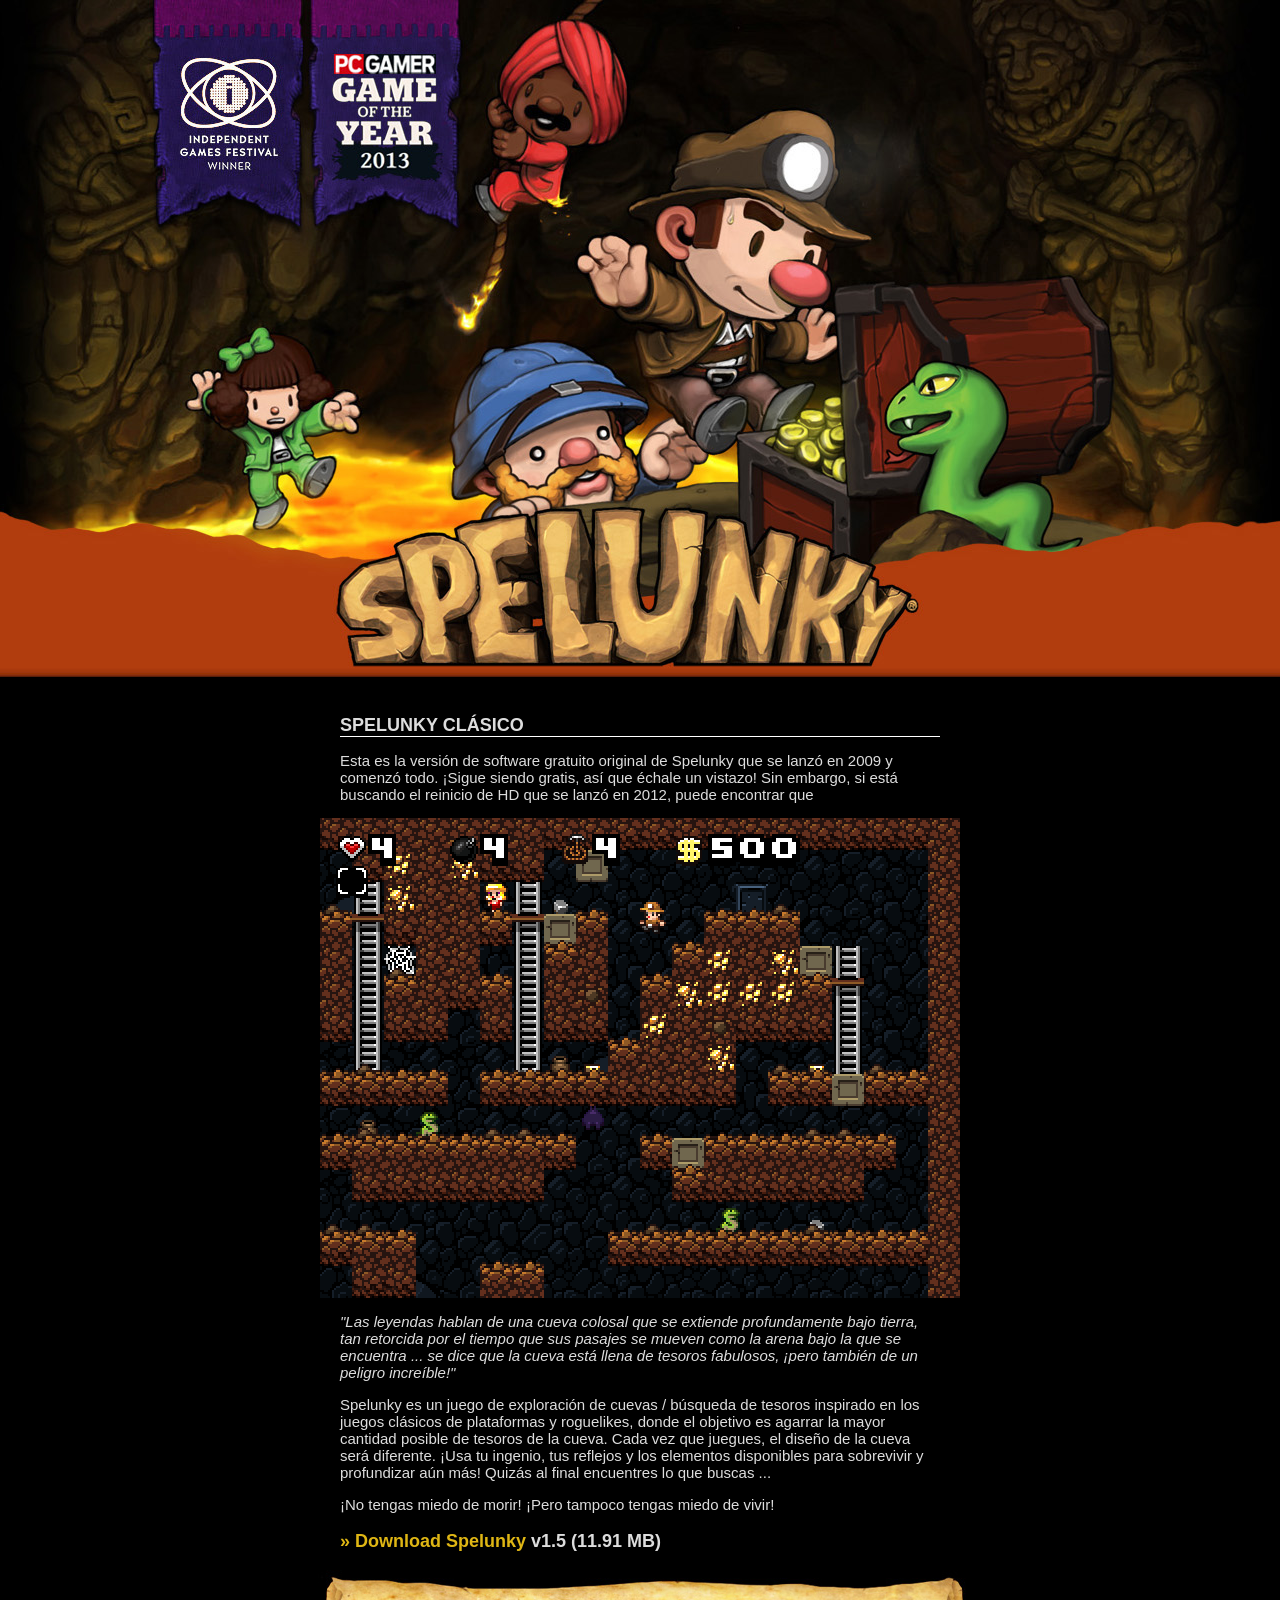
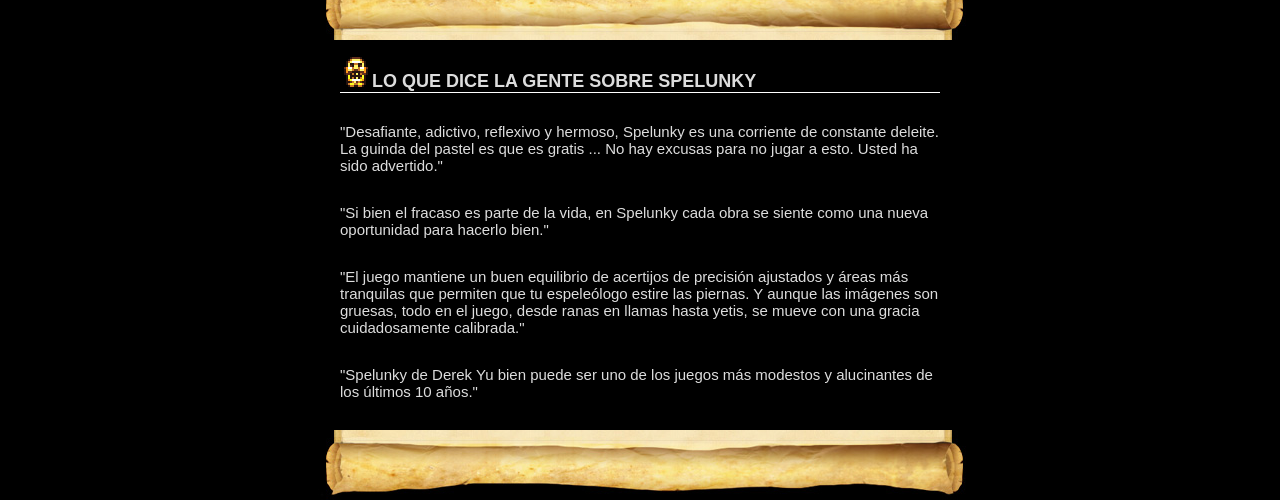
==== index.html @ 5c439c94 "Updating" ====
<head>

<meta http-equiv="Content-Type" content="text/html; charset=utf-8" />
<meta name="description" content="The official site of Spelunky - the randomly-generated action adventure!"/>
<meta name="keywords" content="spelunky, game, games, video game, video games, platformer, roguelike, mossmouth, xbla, xbox, Derek Yu"/>
<meta name="author" content="Spelunky Es"/>
<link rel="icon" type="image/vnd.microsoft.icon" href="favicon.ico" />
<link rel="stylesheet" type="text/css" href="css/spelunky2.css" />

<title>Spelunky World</title>

<script type="text/javascript">

	function roll(img_name, img_src)
	{
		document[img_name].src = img_src;
	}

//-->
</script>

</head>

<body class="two">

<div id="wrapper">
</div>

<div id="content">
	<h2>Spelunky Clásico</h2>
	<p>Esta es la versión de software gratuito original de Spelunky que se lanzó en 2009 y comenzó todo. ¡Sigue siendo gratis, así que échale un vistazo! Sin embargo, si está buscando el reinicio de HD que se lanzó en 2012, puede encontrar que</p>
	<div style="text-align: center"><img src="images/spelunky-pc-screen.png" alt="Spelunky Screenshot" /></div>
	<p><em>"Las leyendas hablan de una cueva colosal que se extiende profundamente bajo tierra, tan retorcida por el tiempo que sus pasajes se mueven como la arena bajo la que se encuentra ... se dice que la cueva está llena de tesoros fabulosos, ¡pero también de un peligro increíble!"</em></p>
	<p>Spelunky es un juego de exploración de cuevas / búsqueda de tesoros inspirado en los juegos clásicos de plataformas y roguelikes, donde el objetivo es agarrar la mayor cantidad posible de tesoros de la cueva. Cada vez que juegues, el diseño de la cueva será diferente. ¡Usa tu ingenio, tus reflejos y los elementos disponibles para sobrevivir y profundizar aún más! Quizás al final encuentres lo que buscas ...</p>
	<p>¡No tengas miedo de morir! ¡Pero tampoco tengas miedo de vivir!</p>
	<h3 style="margin-bottom: 0"><a href="https://download1644.mediafire.com/c4sba213b0mg/2yezg37276vzpew/SpelunkyV1.5.zip">&raquo; Download Spelunky</a> v1.5 (11.91 MB)</h3>
	<br/>
	<div id="info">
		<div style="text-align: center"><img src="images/info-bg-top.jpg" alt="" /></div>
		<h2><img src="images/goldidol.gif" alt="" />Lo que dice la gente sobre Spelunky</h2>
		<p class="quote">"Desafiante, adictivo, reflexivo y hermoso, Spelunky es una corriente de constante deleite. La guinda del pastel es que es gratis ... No hay excusas para no jugar a esto. Usted ha sido advertido."</p>
		<p class="quote">"Si bien el fracaso es parte de la vida, en Spelunky cada obra se siente como una nueva oportunidad para hacerlo bien."
		<p class="quote">"El juego mantiene un buen equilibrio de acertijos de precisión ajustados y áreas más tranquilas que permiten que tu espeleólogo estire las piernas. Y aunque las imágenes son gruesas, todo en el juego, desde ranas en llamas hasta yetis, se mueve con una gracia cuidadosamente calibrada."</p>
		<p class="quote">"Spelunky de Derek Yu bien puede ser uno de los juegos más modestos y alucinantes de los últimos 10 años."</p>
		<div style="text-align: center"><img src="images/info-bg-bottom.jpg" alt="" /></div>
	</div>
</div>

</body>

</html>
---- css/spelunky2.css ----
<!--
a:link {
  color: #dfb614;
  text-decoration: none;
}

a:visited {
  color: #dfb614;
  text-decoration: none;
}

a:hover {
  color: #666;
}

body {
	margin: 0;
	font-family: Georgia, Arial, Helvetica, sans-serif;
	text-align: center;
	background: #000 url(../images/bgstretch.jpg) repeat-x;
}

body.two {
	margin: 0;
	font-family: Georgia, Arial, Helvetica, sans-serif;
	text-align: center;
	background: #000 url(../images/bgstretch2.jpg) repeat-x;
}

#wrapper {
	overflow: hidden;
	min-height: 700px;
	background: url(../images/background.jpg) no-repeat top center;
}

#book-nav {
	margin: 0 auto;
	width: 1000px;
	min-height: 575px;
	text-align: left;
	background: url(../images/book.gif) no-repeat top center;
}

#right-nav {
	margin: 20px;
	float: right;
	width: 200px;
	height: 400px;
	color: #000;
	background: #fff;
}

#content {
	margin: 0 auto;
	width: 840px;
	height-min: 1000px;
	text-align: left;
	color: #ddd;
	/* background: #000 url(../images/content-bg.jpg) repeat; */
}

#content h2 {
	font-size: 18px;
	font-family: "Helvetica Neue", Arial, Helvetica, sans-serif;
	text-transform: uppercase;
	margin-left: 120px;
	margin-right: 120px;
	border-bottom: 1px #fff solid;
}

#content h3 {
	font-size: 18px;
	font-family: "Helvetica Neue", Arial, Helvetica, sans-serif;
	margin-left: 120px;
	margin-right: 120px;
}

#content p {
	font-size: 15px;
	margin-left: 120px;
	margin-right: 120px;
}

#content small {
	font-size: 10px;
	margin-left: 120px;
	margin-right: 120px;
}

p.quote {
	margin-top: 30px;
	margin-bottom: 30px;
}

#footer {
	overflow: hidden;
	min-height: 500px;
	background: url(../images/spider.gif) no-repeat top;
}

#copy {
	margin: 40px 120px 10px 120px;
	font-size: 10px;
	text-align: center;
	color: #fff;
}

.twtr-widget {
	text-align: center;
}

.twtr-doc {
	text-align: left;
	margin: auto;
}
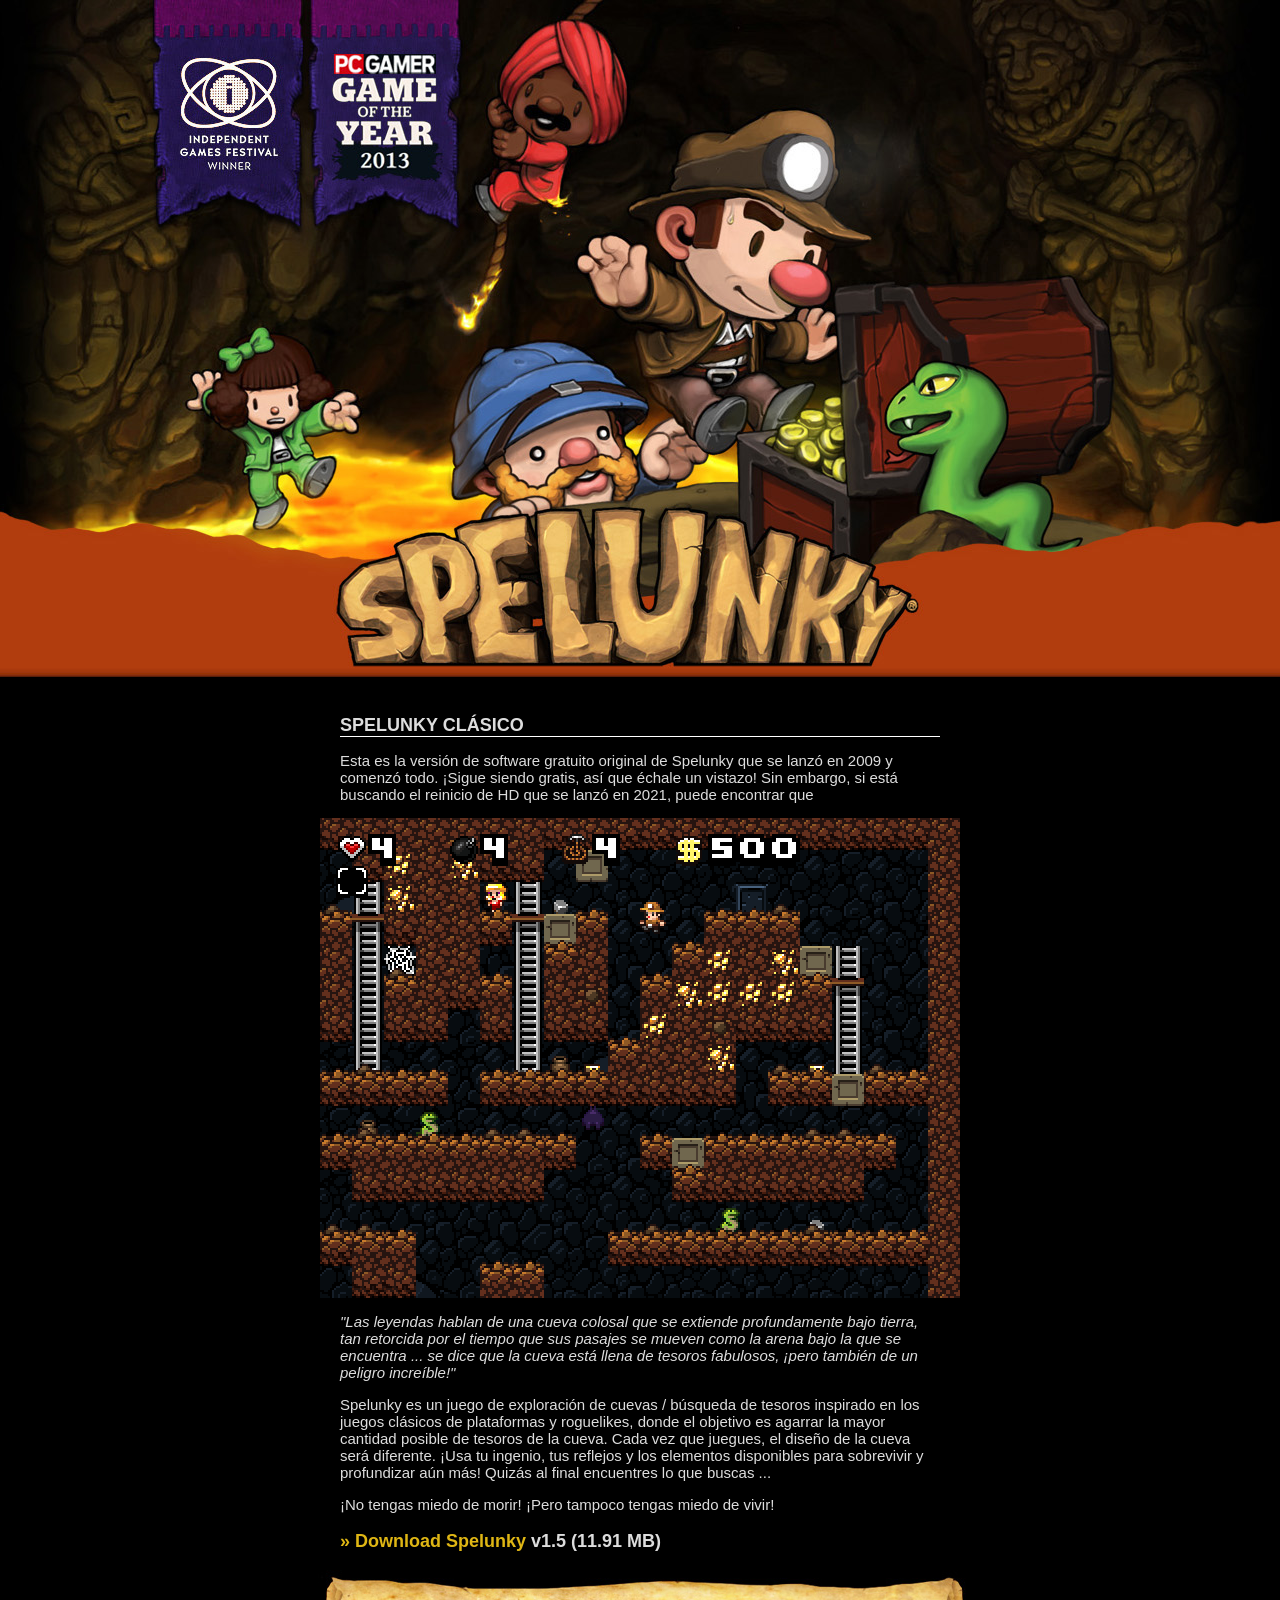
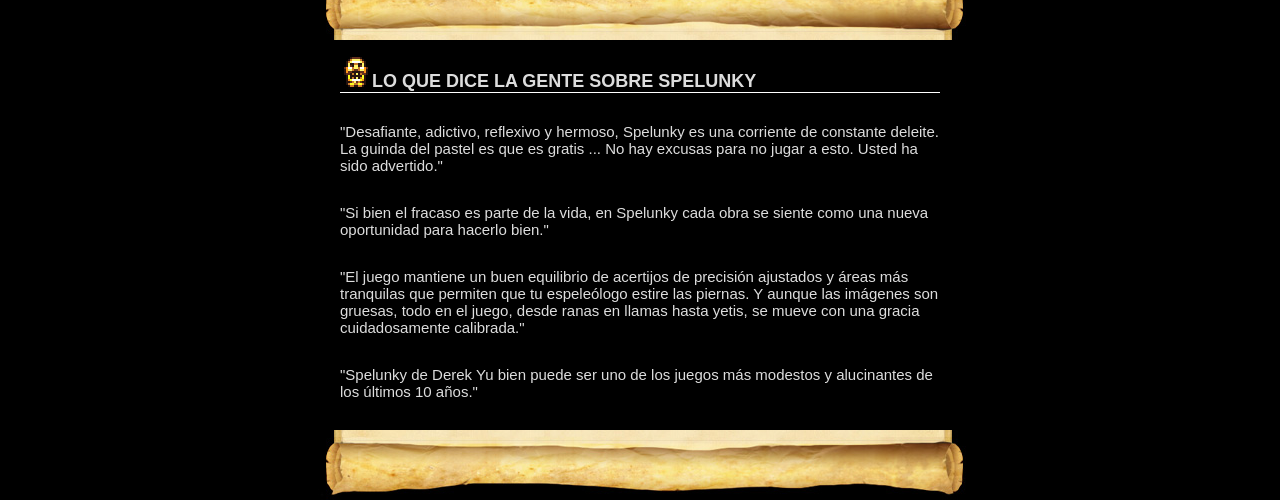
==== commit a44c6cbd: "Updating" ====
--- a/index.html
+++ b/index.html
@@ -29,7 +29,7 @@
 
 <div id="content">
 	<h2>Spelunky Clásico</h2>
-	<p>Esta es la versión de software gratuito original de Spelunky que se lanzó en 2009 y comenzó todo. ¡Sigue siendo gratis, así que échale un vistazo! Sin embargo, si está buscando el reinicio de HD que se lanzó en 2012, puede encontrar que</p>
+	<p>Esta es la versión de software gratuito original de Spelunky que se lanzó en 2009 y comenzó todo. ¡Sigue siendo gratis, así que échale un vistazo! Sin embargo, si está buscando el reinicio de HD que se lanzó en 2021, puede encontrar que</p>
 	<div style="text-align: center"><img src="images/spelunky-pc-screen.png" alt="Spelunky Screenshot" /></div>
 	<p><em>"Las leyendas hablan de una cueva colosal que se extiende profundamente bajo tierra, tan retorcida por el tiempo que sus pasajes se mueven como la arena bajo la que se encuentra ... se dice que la cueva está llena de tesoros fabulosos, ¡pero también de un peligro increíble!"</em></p>
 	<p>Spelunky es un juego de exploración de cuevas / búsqueda de tesoros inspirado en los juegos clásicos de plataformas y roguelikes, donde el objetivo es agarrar la mayor cantidad posible de tesoros de la cueva. Cada vez que juegues, el diseño de la cueva será diferente. ¡Usa tu ingenio, tus reflejos y los elementos disponibles para sobrevivir y profundizar aún más! Quizás al final encuentres lo que buscas ...</p>
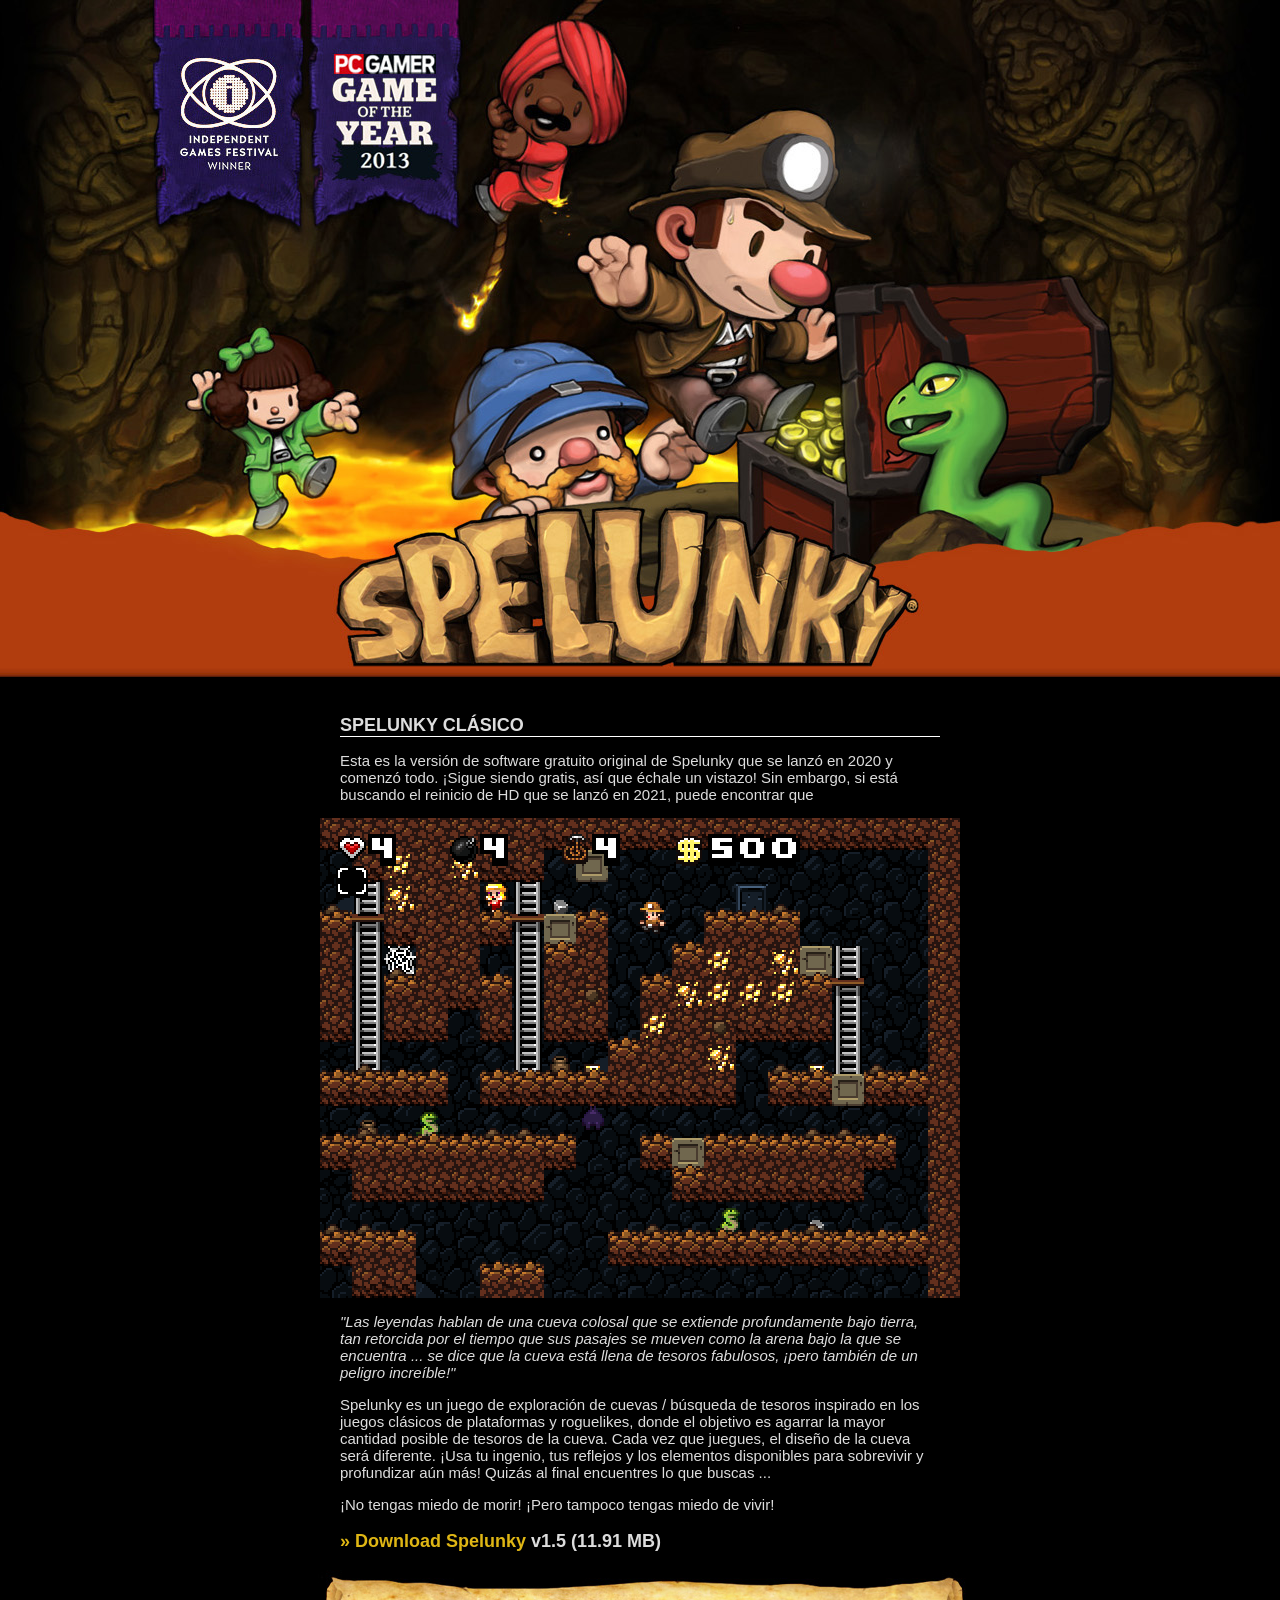
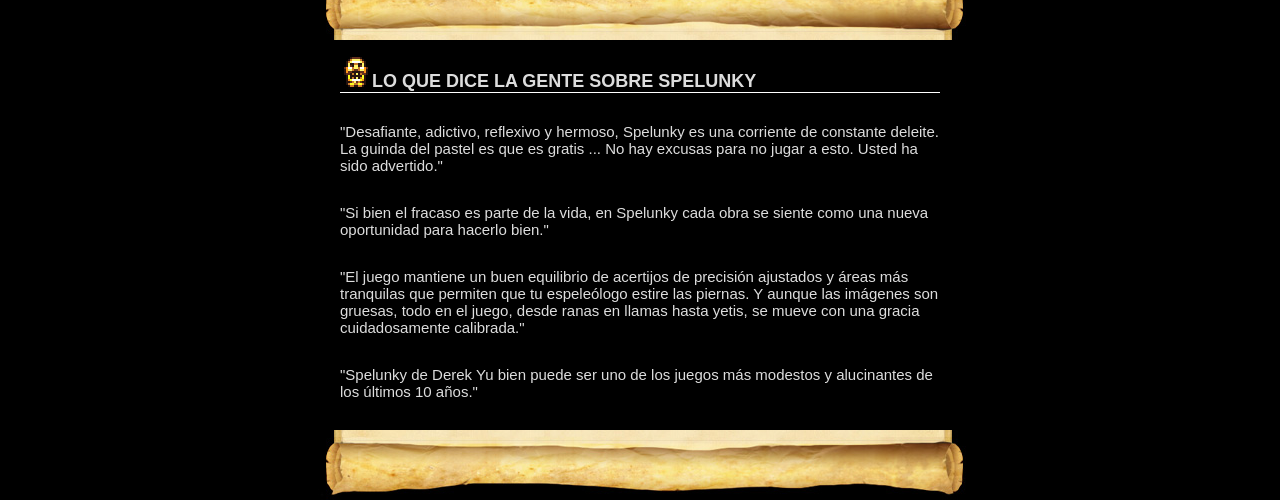
==== commit ee3aaeaa: "Updating" ====
--- a/index.html
+++ b/index.html
@@ -29,7 +29,7 @@
 
 <div id="content">
 	<h2>Spelunky Clásico</h2>
-	<p>Esta es la versión de software gratuito original de Spelunky que se lanzó en 2009 y comenzó todo. ¡Sigue siendo gratis, así que échale un vistazo! Sin embargo, si está buscando el reinicio de HD que se lanzó en 2021, puede encontrar que</p>
+	<p>Esta es la versión de software gratuito original de Spelunky que se lanzó en 2020 y comenzó todo. ¡Sigue siendo gratis, así que échale un vistazo! Sin embargo, si está buscando el reinicio de HD que se lanzó en 2021, puede encontrar que</p>
 	<div style="text-align: center"><img src="images/spelunky-pc-screen.png" alt="Spelunky Screenshot" /></div>
 	<p><em>"Las leyendas hablan de una cueva colosal que se extiende profundamente bajo tierra, tan retorcida por el tiempo que sus pasajes se mueven como la arena bajo la que se encuentra ... se dice que la cueva está llena de tesoros fabulosos, ¡pero también de un peligro increíble!"</em></p>
 	<p>Spelunky es un juego de exploración de cuevas / búsqueda de tesoros inspirado en los juegos clásicos de plataformas y roguelikes, donde el objetivo es agarrar la mayor cantidad posible de tesoros de la cueva. Cada vez que juegues, el diseño de la cueva será diferente. ¡Usa tu ingenio, tus reflejos y los elementos disponibles para sobrevivir y profundizar aún más! Quizás al final encuentres lo que buscas ...</p>
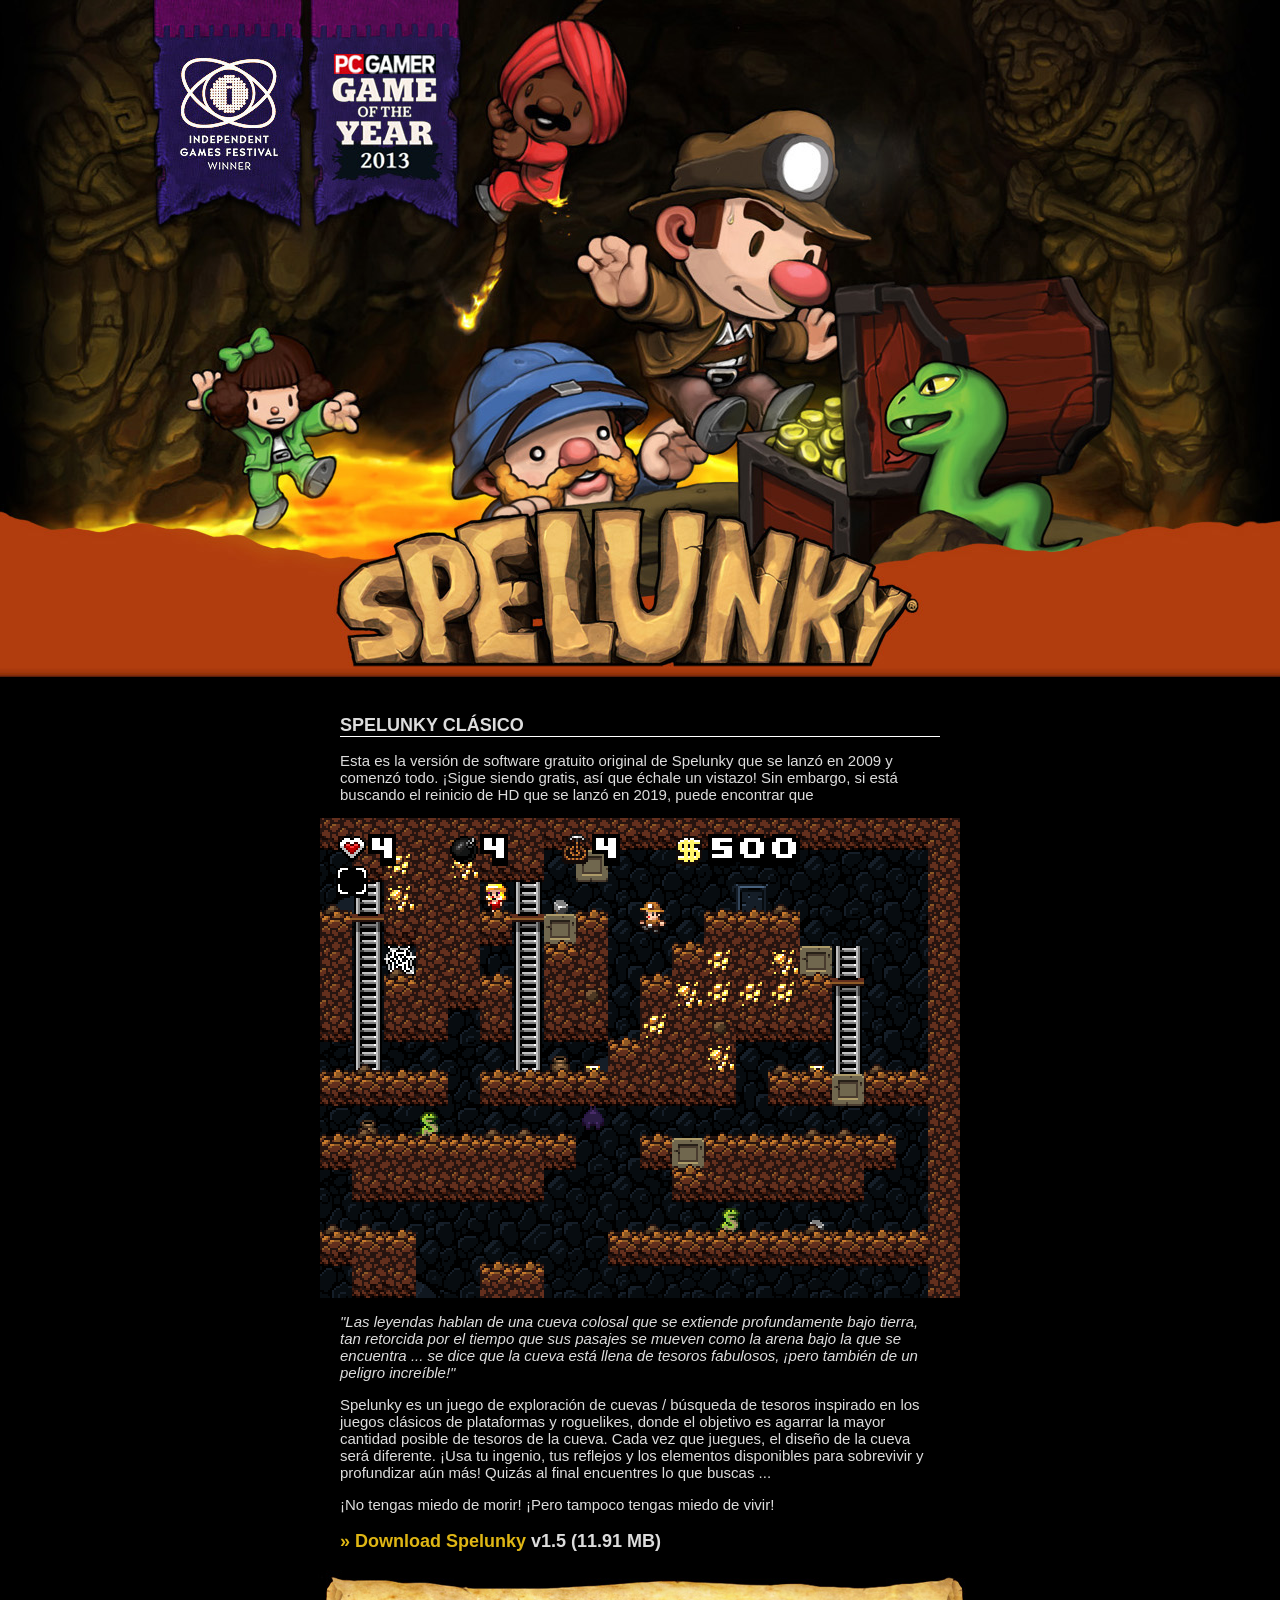
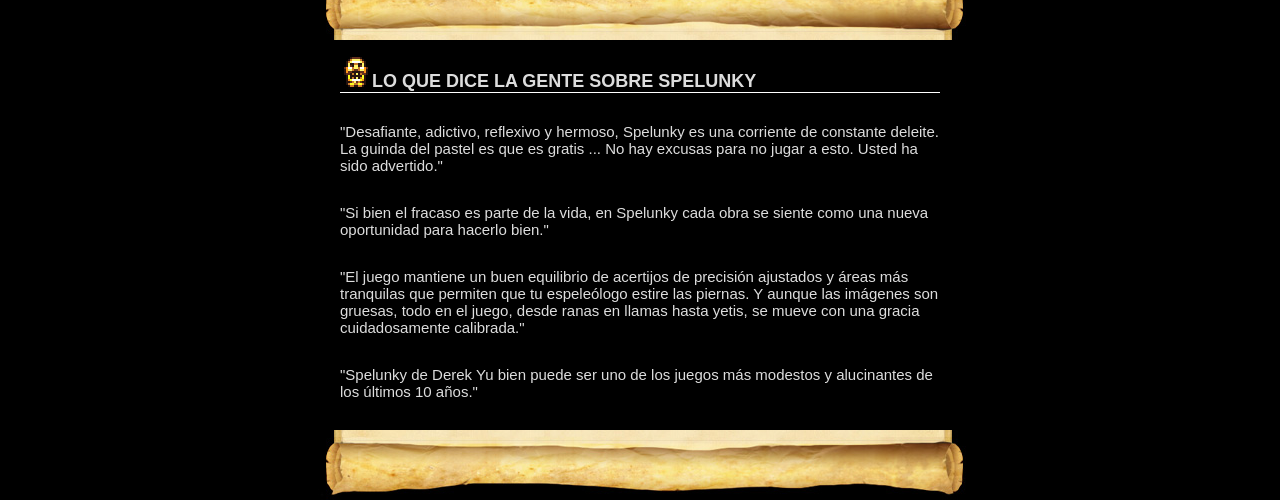
==== commit 80082246: "Updating" ====
--- a/index.html
+++ b/index.html
@@ -29,7 +29,7 @@
 
 <div id="content">
 	<h2>Spelunky Clásico</h2>
-	<p>Esta es la versión de software gratuito original de Spelunky que se lanzó en 2020 y comenzó todo. ¡Sigue siendo gratis, así que échale un vistazo! Sin embargo, si está buscando el reinicio de HD que se lanzó en 2021, puede encontrar que</p>
+	<p>Esta es la versión de software gratuito original de Spelunky que se lanzó en 2009 y comenzó todo. ¡Sigue siendo gratis, así que échale un vistazo! Sin embargo, si está buscando el reinicio de HD que se lanzó en 2019, puede encontrar que</p>
 	<div style="text-align: center"><img src="images/spelunky-pc-screen.png" alt="Spelunky Screenshot" /></div>
 	<p><em>"Las leyendas hablan de una cueva colosal que se extiende profundamente bajo tierra, tan retorcida por el tiempo que sus pasajes se mueven como la arena bajo la que se encuentra ... se dice que la cueva está llena de tesoros fabulosos, ¡pero también de un peligro increíble!"</em></p>
 	<p>Spelunky es un juego de exploración de cuevas / búsqueda de tesoros inspirado en los juegos clásicos de plataformas y roguelikes, donde el objetivo es agarrar la mayor cantidad posible de tesoros de la cueva. Cada vez que juegues, el diseño de la cueva será diferente. ¡Usa tu ingenio, tus reflejos y los elementos disponibles para sobrevivir y profundizar aún más! Quizás al final encuentres lo que buscas ...</p>
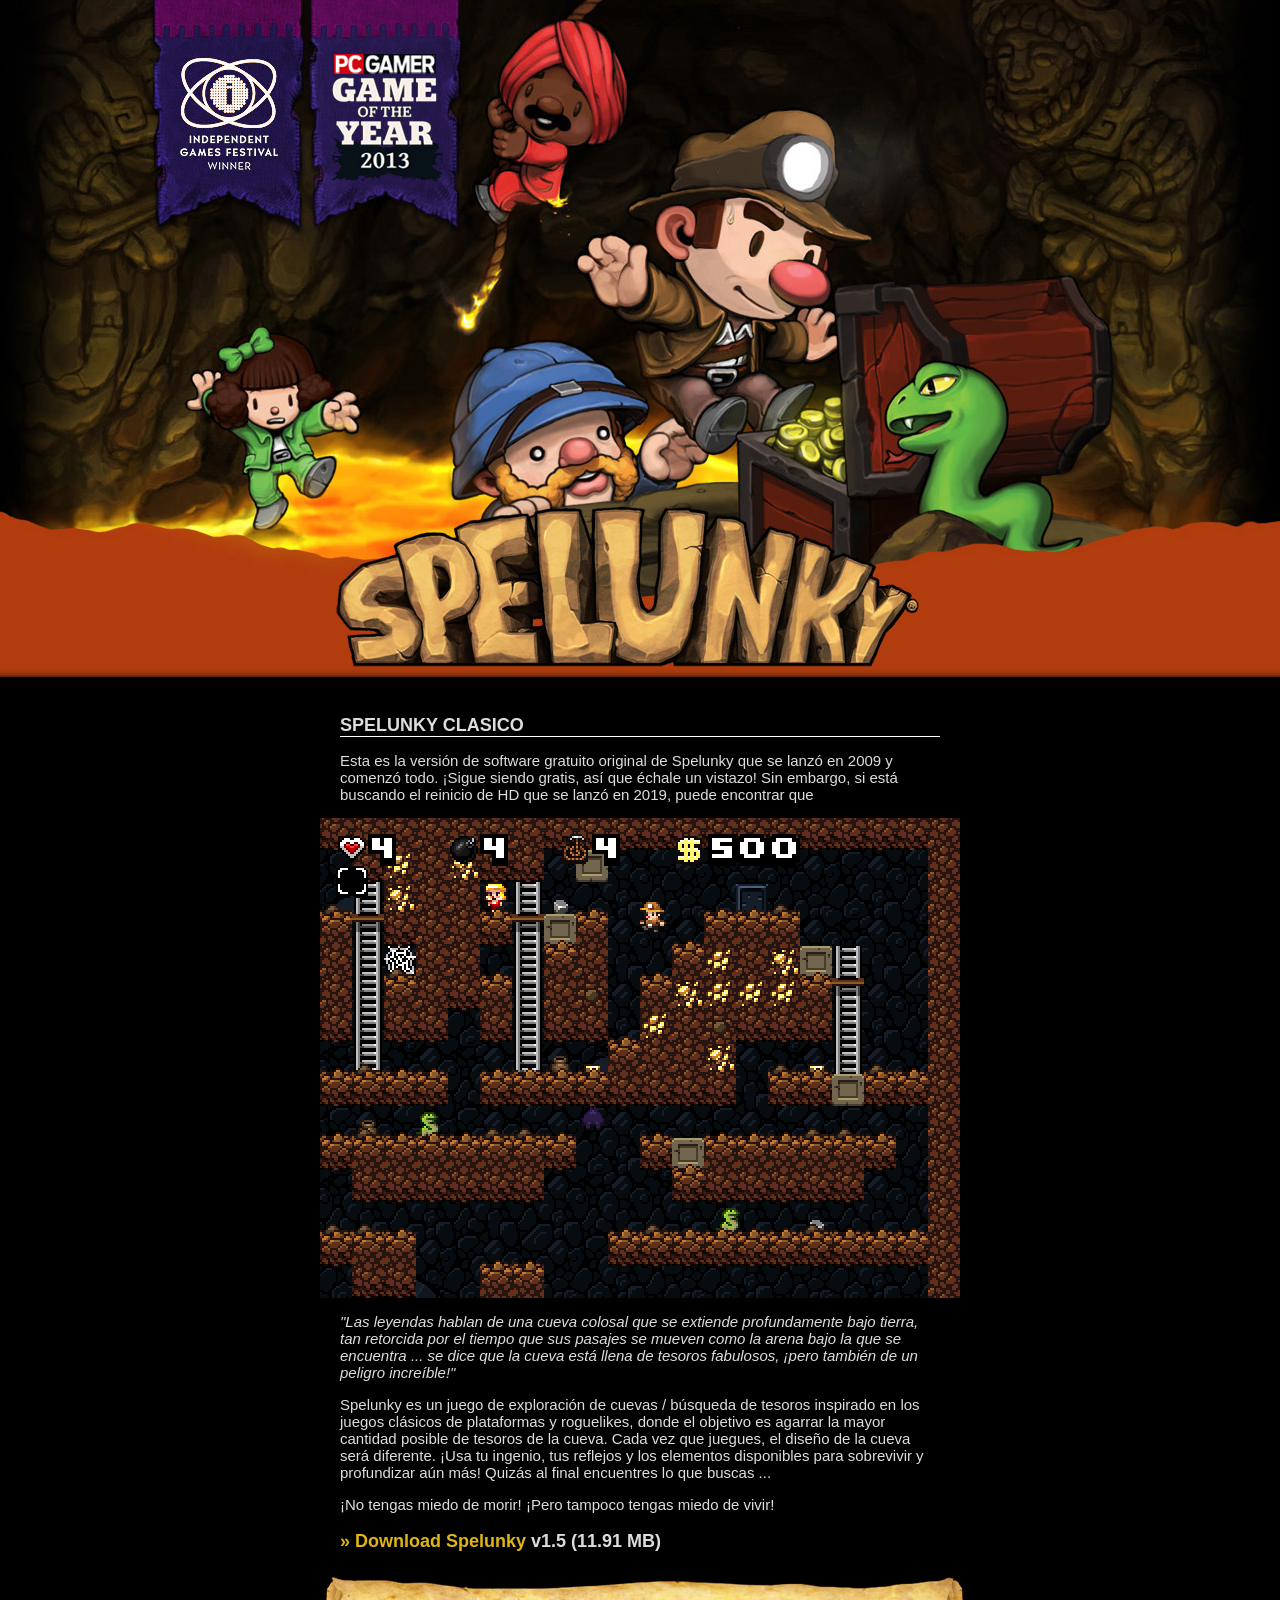
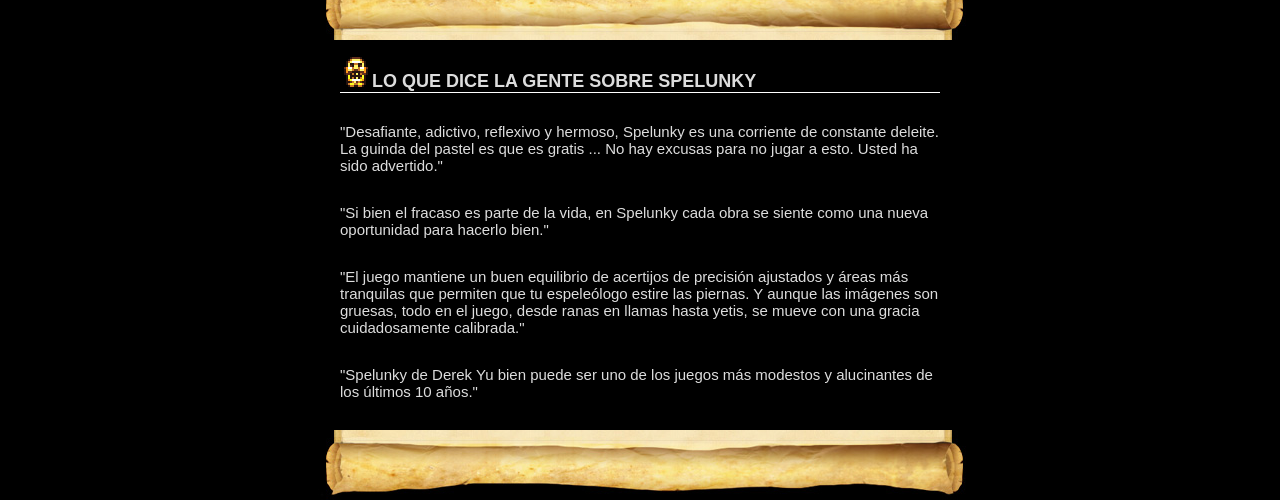
==== commit 674ec7e2: "Updating" ====
--- a/index.html
+++ b/index.html
@@ -2,13 +2,13 @@
 <head>
 
 <meta http-equiv="Content-Type" content="text/html; charset=utf-8" />
-<meta name="description" content="The official site of Spelunky - the randomly-generated action adventure!"/>
+<meta name="description" content="The official site of Spelunky Español - the randomly-generated action adventure!"/>
 <meta name="keywords" content="spelunky, game, games, video game, video games, platformer, roguelike, mossmouth, xbla, xbox, Derek Yu"/>
-<meta name="author" content="Spelunky Es"/>
+<meta name="author" content="Spelunky Español"/>
 <link rel="icon" type="image/vnd.microsoft.icon" href="favicon.ico" />
 <link rel="stylesheet" type="text/css" href="css/spelunky2.css" />
 
-<title>Spelunky World</title>
+<title>Spelunky Español World</title>
 
 <script type="text/javascript">
 
@@ -28,7 +28,7 @@
 </div>
 
 <div id="content">
-	<h2>Spelunky Clásico</h2>
+	<h2>Spelunky Clasico</h2>
 	<p>Esta es la versión de software gratuito original de Spelunky que se lanzó en 2009 y comenzó todo. ¡Sigue siendo gratis, así que échale un vistazo! Sin embargo, si está buscando el reinicio de HD que se lanzó en 2019, puede encontrar que</p>
 	<div style="text-align: center"><img src="images/spelunky-pc-screen.png" alt="Spelunky Screenshot" /></div>
 	<p><em>"Las leyendas hablan de una cueva colosal que se extiende profundamente bajo tierra, tan retorcida por el tiempo que sus pasajes se mueven como la arena bajo la que se encuentra ... se dice que la cueva está llena de tesoros fabulosos, ¡pero también de un peligro increíble!"</em></p>
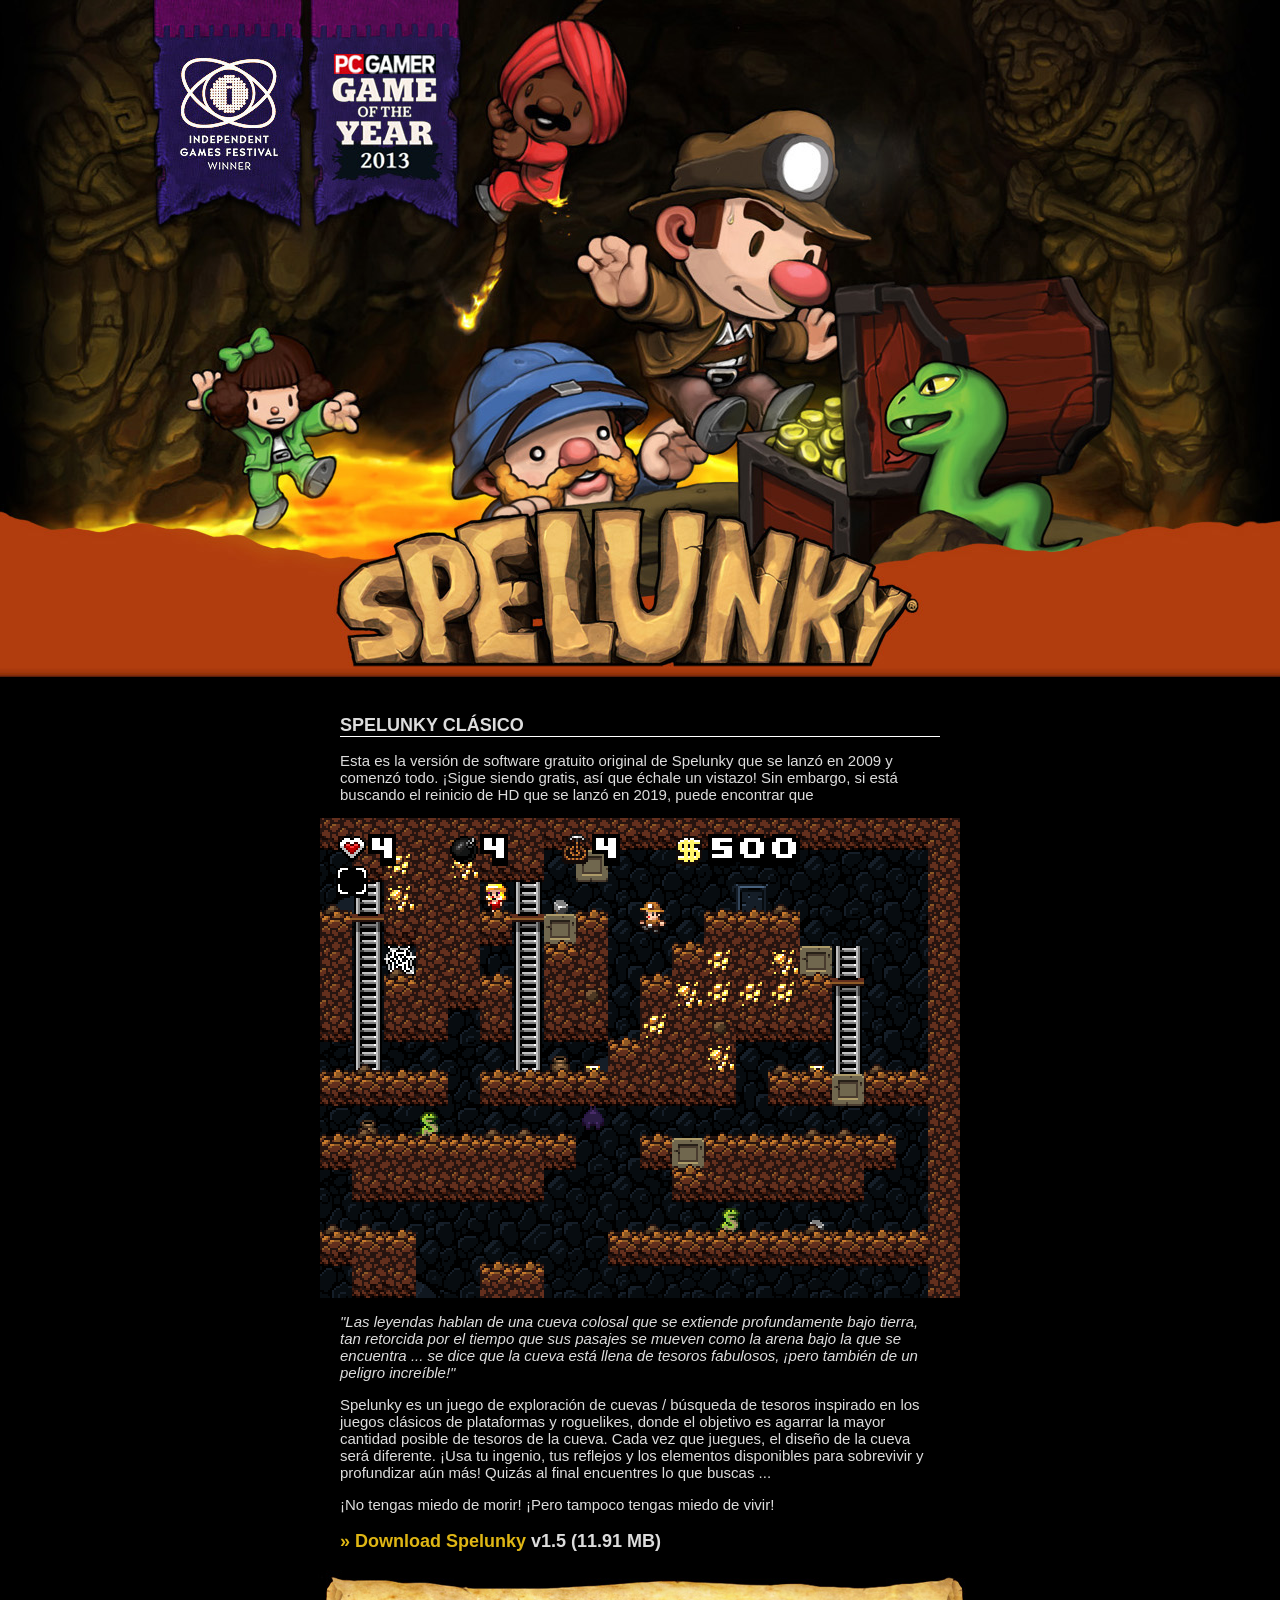
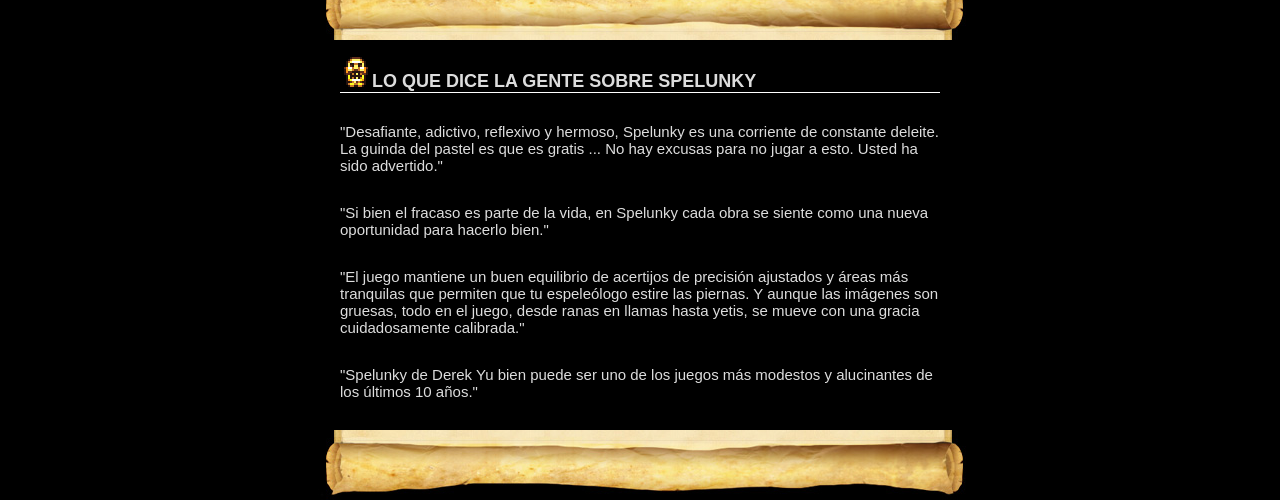
==== commit 50d3b296: "Updating" ====
--- a/index.html
+++ b/index.html
@@ -28,7 +28,7 @@
 </div>
 
 <div id="content">
-	<h2>Spelunky Clasico</h2>
+	<h2>Spelunky Clásico</h2>
 	<p>Esta es la versión de software gratuito original de Spelunky que se lanzó en 2009 y comenzó todo. ¡Sigue siendo gratis, así que échale un vistazo! Sin embargo, si está buscando el reinicio de HD que se lanzó en 2019, puede encontrar que</p>
 	<div style="text-align: center"><img src="images/spelunky-pc-screen.png" alt="Spelunky Screenshot" /></div>
 	<p><em>"Las leyendas hablan de una cueva colosal que se extiende profundamente bajo tierra, tan retorcida por el tiempo que sus pasajes se mueven como la arena bajo la que se encuentra ... se dice que la cueva está llena de tesoros fabulosos, ¡pero también de un peligro increíble!"</em></p>
